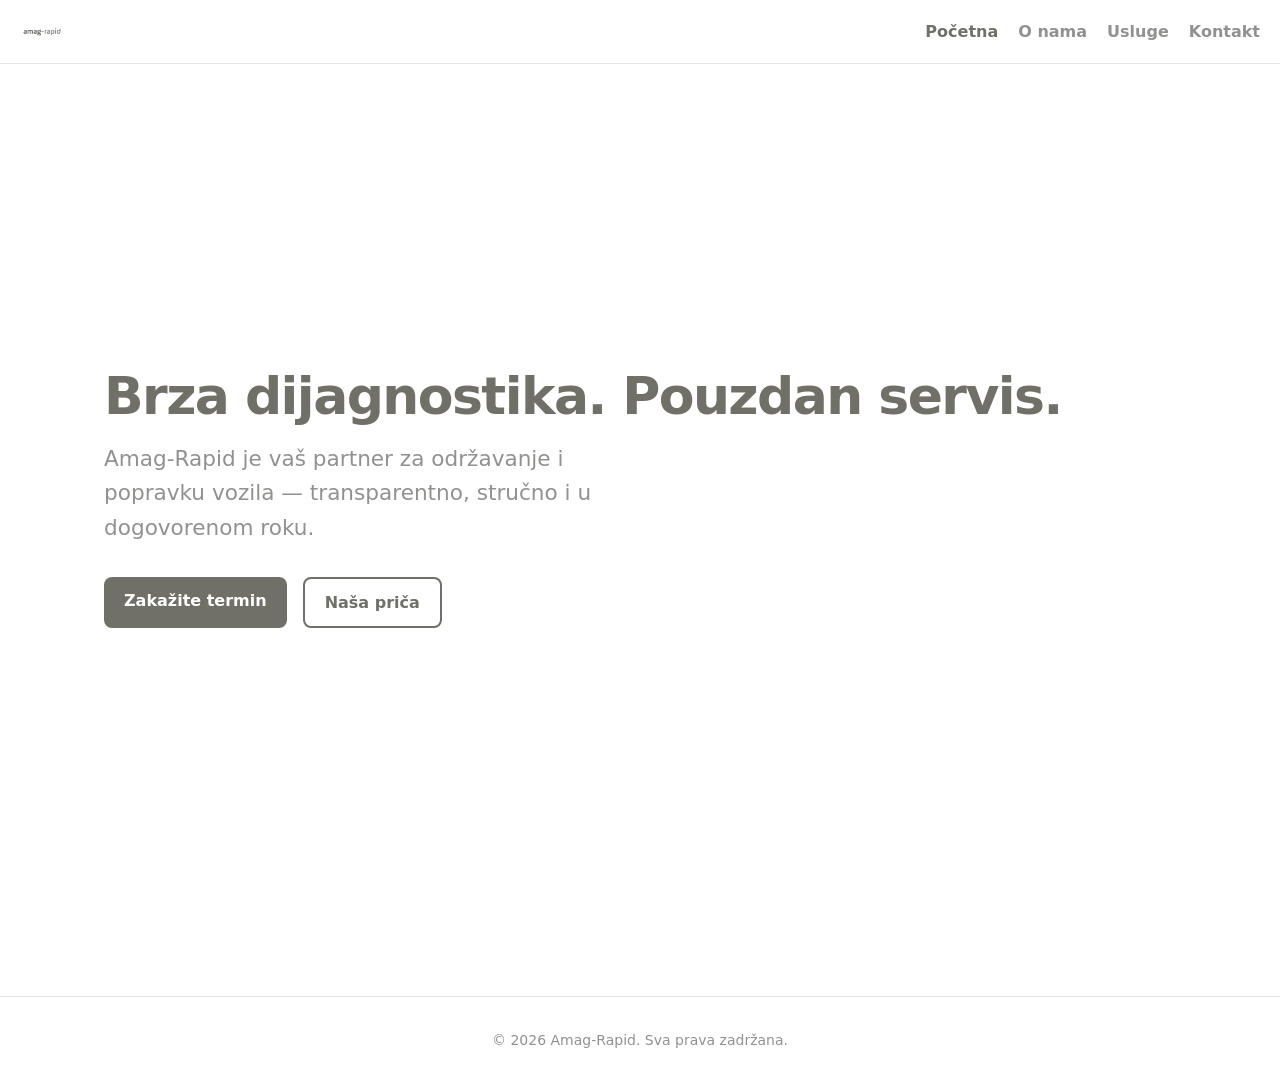
==== index.html @ 41722196 "Brand theme: logo plus #707068 / #91918f / white palette Made-with: Cursor" ====
<!DOCTYPE html>
<html lang="sr-Latn">
  <head>
    <meta charset="utf-8" />
    <meta name="viewport" content="width=device-width, initial-scale=1" />
    <meta
      name="description"
      content="Amag-Rapid — auto servis i brza dijagnostika. Profesionalan servis vozila, redovno održavanje i pouzdana usluga."
    />
    <meta name="theme-color" content="#707068" />
    <title>Amag-Rapid — Auto servis</title>
    <link rel="stylesheet" href="css/main.css" />
  </head>
  <body>
    <header class="site-header">
      <a class="site-logo" href="index.html"
        ><img
          class="site-logo__img"
          src="images/amag_rapid_logo.jpeg"
          alt="Amag-Rapid"
          width="1280"
          height="1280"
          decoding="async"
      /></a>
      <button
        type="button"
        class="nav-toggle"
        aria-expanded="false"
        aria-controls="site-nav"
        aria-label="Otvori meni"
      >
        <span class="nav-toggle-icon" aria-hidden="true"></span>
      </button>
      <nav id="site-nav" class="site-nav" aria-label="Glavna navigacija">
        <ul>
          <li><a href="index.html" aria-current="page">Početna</a></li>
          <li><a href="about.html">O nama</a></li>
          <li><a href="services.html">Usluge</a></li>
          <li><a href="contact.html">Kontakt</a></li>
        </ul>
      </nav>
    </header>

    <main>
      <section class="home-hero">
        <h1>Brza dijagnostika. Pouzdan servis.</h1>
        <p class="tagline">
          Amag-Rapid je vaš partner za održavanje i popravku vozila — transparentno,
          stručno i u dogovorenom roku.
        </p>
        <div class="home-cta">
          <a class="btn" href="contact.html">Zakažite termin</a>
          <a class="btn btn-outline" href="about.html">Naša priča</a>
        </div>
      </section>
    </main>

    <footer class="site-footer">
      <p>&copy; <span id="y"></span> Amag-Rapid. Sva prava zadržana.</p>
    </footer>
    <script src="js/main.js"></script>
  </body>
</html>
---- css/main.css ----
/* Amag-Rapid — main stylesheet */

:root {
  --color-white: #ffffff;
  --color-bg: #ffffff;
  --color-surface: #f7f7f6;
  --color-text: #707068;
  --color-text-muted: #91918f;
  --color-accent: #707068;
  --color-accent-hover: #5a5a52;
  --color-on-accent: #ffffff;
  --font-sans: system-ui, -apple-system, "Segoe UI", Roboto, Ubuntu, sans-serif;
  --header-h: 4rem;
  --max-w: 72rem;
  --radius: 0.5rem;
  --shadow: 0 4px 20px rgba(112, 112, 104, 0.12);
  --border-subtle: rgba(112, 112, 104, 0.18);
}

*,
*::before,
*::after {
  box-sizing: border-box;
}

html {
  scroll-behavior: smooth;
  color-scheme: light;
  scroll-padding-top: var(--header-h);
}

@media (prefers-reduced-motion: reduce) {
  html {
    scroll-behavior: auto;
  }

  html.about-page {
    scroll-snap-type: none;
  }

  *,
  *::before,
  *::after {
    animation-duration: 0.01ms !important;
    animation-iteration-count: 1 !important;
    transition-duration: 0.01ms !important;
  }
}

body {
  display: flex;
  flex-direction: column;
  margin: 0;
  min-height: 100dvh;
  font-family: var(--font-sans);
  font-size: 1rem;
  line-height: 1.6;
  color: var(--color-text);
  background: var(--color-bg);
}

a {
  color: var(--color-accent);
  text-decoration: none;
}

a:hover {
  color: var(--color-accent-hover);
  text-decoration: underline;
}

a:focus-visible {
  outline: 2px solid var(--color-accent);
  outline-offset: 2px;
}

img {
  max-width: 100%;
  height: auto;
}

.site-header {
  position: sticky;
  top: 0;
  z-index: 100;
  display: flex;
  align-items: center;
  justify-content: space-between;
  gap: 1rem;
  min-height: var(--header-h);
  padding: 0.5rem 1.25rem;
  background: rgba(255, 255, 255, 0.94);
  backdrop-filter: blur(10px);
  border-bottom: 1px solid var(--border-subtle);
}

.site-logo {
  display: flex;
  align-items: center;
  line-height: 0;
  text-decoration: none;
  color: inherit;
}

.site-logo:hover {
  text-decoration: none;
  opacity: 0.85;
}

.site-logo:focus-visible {
  outline: 2px solid var(--color-accent);
  outline-offset: 4px;
  border-radius: 0.25rem;
}

.site-logo__img {
  display: block;
  height: 2.75rem;
  width: auto;
  max-width: min(12rem, 42vw);
  object-fit: contain;
  object-position: left center;
}

.nav-toggle {
  display: none;
  align-items: center;
  justify-content: center;
  width: 2.75rem;
  height: 2.75rem;
  padding: 0;
  border: 1px solid var(--border-subtle);
  border-radius: var(--radius);
  background: var(--color-white);
  color: var(--color-text);
  cursor: pointer;
}

.nav-toggle:focus-visible {
  outline: 2px solid var(--color-accent);
  outline-offset: 2px;
}

.nav-toggle-icon {
  display: block;
  width: 1.25rem;
  height: 2px;
  background: currentColor;
  box-shadow: 0 -6px 0 currentColor, 0 6px 0 currentColor;
}

.site-nav ul {
  display: flex;
  flex-wrap: wrap;
  gap: 0.5rem 1.25rem;
  list-style: none;
  margin: 0;
  padding: 0;
}

.site-nav a {
  font-weight: 600;
  color: var(--color-text-muted);
  text-decoration: none;
}

.site-nav a:hover,
.site-nav a[aria-current="page"] {
  color: var(--color-accent);
}

@media (max-width: 640px) {
  .nav-toggle {
    display: flex;
  }

  .site-nav {
    position: absolute;
    top: 100%;
    left: 0;
    right: 0;
    padding: 1rem 1.25rem 1.25rem;
    background: var(--color-white);
    border-bottom: 1px solid var(--border-subtle);
    box-shadow: 0 12px 24px rgba(112, 112, 104, 0.08);
    visibility: hidden;
    opacity: 0;
    transform: translateY(-0.5rem);
    transition: opacity 0.2s ease, visibility 0.2s, transform 0.2s ease;
  }

  .site-nav.is-open {
    visibility: visible;
    opacity: 1;
    transform: translateY(0);
  }

  .site-nav ul {
    flex-direction: column;
    gap: 0.75rem;
  }
}

main {
  flex: 1 0 auto;
  width: 100%;
  max-width: var(--max-w);
  margin: 0 auto;
  padding: 2rem 1.25rem 4rem;
}

.page-hero {
  margin-bottom: 2.5rem;
}

.page-hero h1 {
  margin: 0 0 0.75rem;
  font-size: clamp(1.75rem, 4vw, 2.5rem);
  font-weight: 800;
  letter-spacing: -0.03em;
  line-height: 1.15;
}

.page-hero .lead {
  margin: 0;
  font-size: 1.125rem;
  color: var(--color-text-muted);
  max-width: 42ch;
}

.prose {
  max-width: 65ch;
}

.prose h2 {
  margin-top: 2rem;
  margin-bottom: 0.75rem;
  font-size: 1.35rem;
}

.prose p {
  margin: 0 0 1rem;
  color: var(--color-text-muted);
}

.prose p:last-child {
  margin-bottom: 0;
}

/* ——— Timeline (About) ——— viewport scroll-snap on html.about-page ——— */
html.about-page {
  scroll-snap-type: y mandatory;
}

.timeline-panel {
  position: relative;
  display: flex;
  align-items: center;
  justify-content: center;
  min-height: 100dvh;
  scroll-snap-align: start;
  scroll-snap-stop: always;
  padding: calc(var(--header-h) + 1rem) 1.25rem 2rem;
  background-color: #5a5a52;
  background-size: cover;
  background-position: center;
  overflow: hidden;
}

.timeline-panel::before {
  content: "";
  position: absolute;
  inset: 0;
  /* Tinted overlay (brand gray + white) for readable type */
  background: radial-gradient(
    ellipse 85% 75% at 50% 45%,
    rgba(112, 112, 104, 0.6) 0%,
    rgba(76, 76, 70, 0.78) 65%,
    rgba(58, 58, 54, 0.88) 100%
  );
  pointer-events: none;
}

.timeline-panel__inner {
  position: relative;
  z-index: 1;
  width: 100%;
  max-width: var(--max-w);
  margin: 0 auto;
}

.timeline-year {
  display: block;
  margin-bottom: 0.5rem;
  font-size: clamp(3rem, 12vw, 6rem);
  font-weight: 800;
  line-height: 1;
  letter-spacing: -0.04em;
  color: var(--color-white);
}

/* Scroll-driven fade-in only where supported; base state stays visible (fixes file:// and older browsers). */
@supports (animation-timeline: view()) {
  @media (prefers-reduced-motion: no-preference) {
    .timeline-year {
      opacity: 0;
      transform: translateY(1.5rem);
      animation: timeline-year-in linear both;
      animation-timeline: view();
      animation-range: entry 10% cover 40%;
    }

    .timeline-body {
      opacity: 0;
      transform: translateY(0.75rem);
      animation: timeline-body-in linear both;
      animation-timeline: view();
      animation-range: entry 15% cover 45%;
    }
  }
}

@keyframes timeline-year-in {
  from {
    opacity: 0;
    transform: translateY(1.5rem);
  }
  to {
    opacity: 1;
    transform: translateY(0);
  }
}

@keyframes timeline-body-in {
  from {
    opacity: 0;
    transform: translateY(0.75rem);
  }
  to {
    opacity: 1;
    transform: translateY(0);
  }
}

.timeline-body {
  max-width: 40rem;
  margin: 0;
  font-size: clamp(1rem, 2.5vw, 1.2rem);
  line-height: 1.65;
  color: rgba(255, 255, 255, 0.95);
}

@media (prefers-reduced-motion: reduce) {
  .timeline-year,
  .timeline-body {
    opacity: 1 !important;
    transform: none !important;
    animation: none !important;
  }
}

.about-intro {
  max-width: var(--max-w);
  margin: 0 auto;
  padding: 2rem 1.25rem 3rem;
}

.about-intro h1 {
  margin: 0 0 0.75rem;
  font-size: clamp(1.75rem, 4vw, 2.25rem);
}

.about-intro .lead {
  margin: 0;
  color: var(--color-text-muted);
  font-size: 1.1rem;
}

/* ——— Services ——— */
.service-grid {
  display: grid;
  gap: 1.25rem;
  grid-template-columns: repeat(auto-fill, minmax(16rem, 1fr));
  margin-top: 2rem;
}

.service-card {
  padding: 1.5rem;
  background: var(--color-surface);
  border: 1px solid var(--border-subtle);
  border-radius: var(--radius);
  box-shadow: var(--shadow);
}

.service-card h2 {
  margin: 0 0 0.5rem;
  font-size: 1.15rem;
  color: var(--color-text);
}

.service-card p {
  margin: 0;
  font-size: 0.95rem;
  color: var(--color-text-muted);
}

/* ——— Contact ——— */
.contact-layout {
  display: grid;
  gap: 2rem;
  margin-top: 2rem;
}

@media (min-width: 768px) {
  .contact-layout {
    grid-template-columns: 1fr 1fr;
    align-items: start;
  }
}

.contact-block {
  padding: 1.5rem;
  background: var(--color-surface);
  border: 1px solid var(--border-subtle);
  border-radius: var(--radius);
}

.contact-block h2 {
  margin: 0 0 1rem;
  font-size: 1.15rem;
}

.contact-list {
  list-style: none;
  margin: 0;
  padding: 0;
}

.contact-list li {
  margin-bottom: 0.75rem;
  color: var(--color-text-muted);
}

.contact-list strong {
  color: var(--color-text);
}

.contact-list a {
  font-weight: 600;
}

.contact-block--map .map-embed {
  margin-top: 0.25rem;
}

.map-external-link {
  margin: 0.75rem 0 0;
  font-size: 0.9rem;
}

.map-external-link a {
  font-weight: 600;
}

.btn {
  display: inline-block;
  padding: 0.65rem 1.25rem;
  font: inherit;
  font-weight: 700;
  color: var(--color-on-accent);
  background: var(--color-accent);
  border: none;
  border-radius: var(--radius);
  cursor: pointer;
}

.btn:hover {
  background: var(--color-accent-hover);
  color: var(--color-on-accent);
}

.btn:focus-visible {
  outline: 2px solid var(--color-accent-hover);
  outline-offset: 2px;
}

.map-embed {
  position: relative;
  width: 100%;
  min-height: 14rem;
  margin-top: 0.5rem;
  border: 0;
  border-radius: var(--radius);
  overflow: hidden;
  background: var(--color-bg);
}

.map-embed iframe {
  display: block;
  width: 100%;
  height: min(22rem, 50vh);
  min-height: 16rem;
  border: 0;
}

/* ——— Home / landing ——— */
.home-hero {
  min-height: calc(100dvh - var(--header-h));
  display: flex;
  flex-direction: column;
  justify-content: center;
  align-items: flex-start;
  max-width: var(--max-w);
  margin: 0 auto;
  padding: 2rem 1.25rem 4rem;
}

.home-hero h1 {
  margin: 0 0 1rem;
  font-size: clamp(2rem, 6vw, 3.25rem);
  font-weight: 800;
  letter-spacing: -0.03em;
  line-height: 1.1;
}

.home-hero .tagline {
  margin: 0 0 2rem;
  font-size: clamp(1.1rem, 2.5vw, 1.35rem);
  color: var(--color-text-muted);
  max-width: 36ch;
}

.home-cta {
  display: flex;
  flex-wrap: wrap;
  gap: 0.75rem 1rem;
}

.btn-outline {
  background: transparent;
  color: var(--color-accent);
  border: 2px solid var(--color-accent);
}

.btn-outline:hover {
  background: var(--color-accent);
  color: var(--color-on-accent);
}

.site-footer {
  margin-top: auto;
  padding: 2rem 1.25rem;
  text-align: center;
  font-size: 0.875rem;
  color: var(--color-text-muted);
  border-top: 1px solid var(--border-subtle);
}

.site-footer p {
  margin: 0;
}
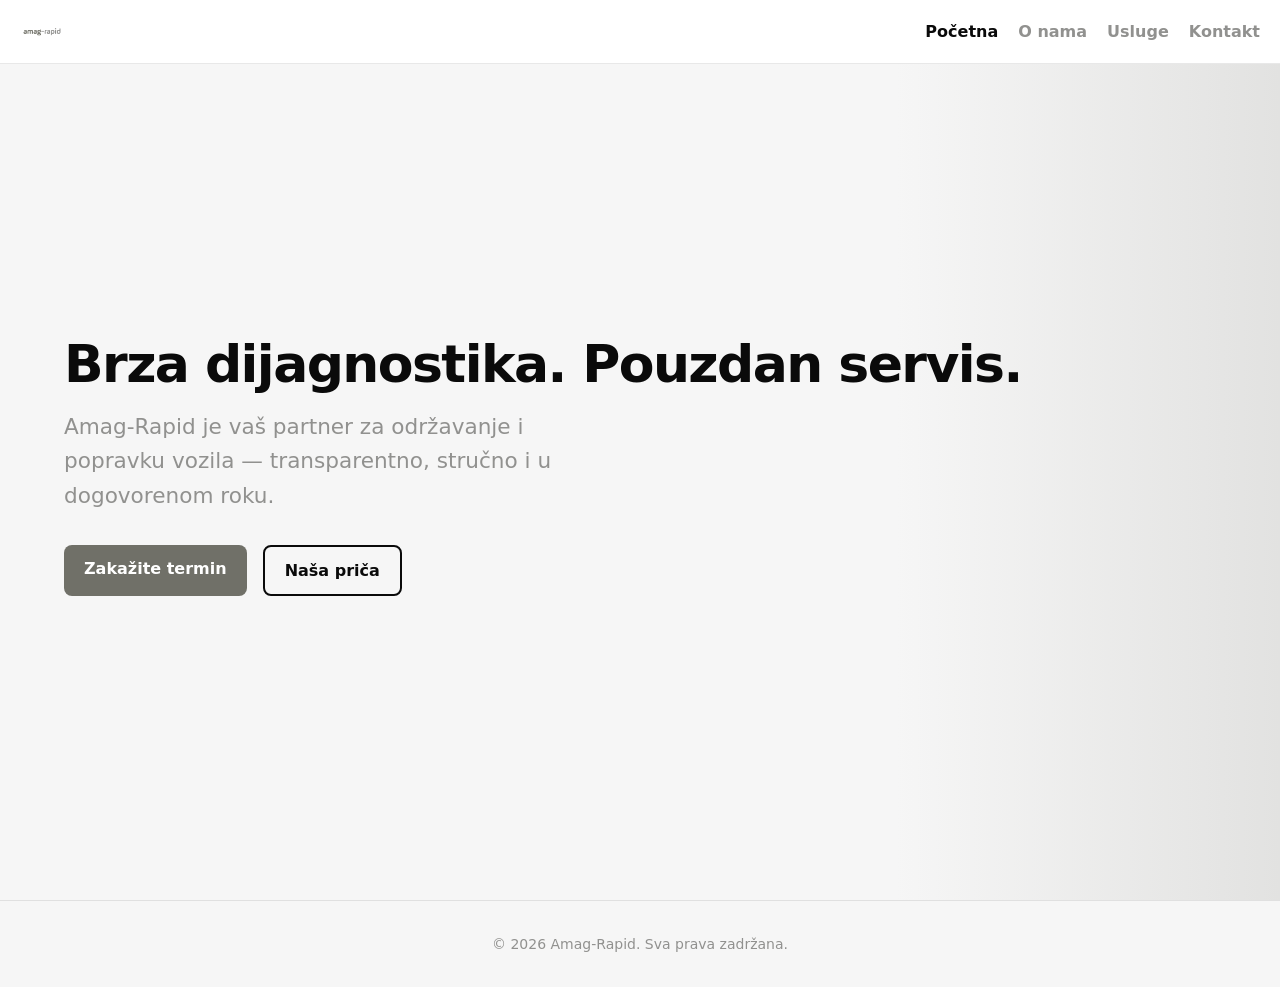
==== commit 57a65a50: "Landing: full-width hero with photo and soft brand gradient Made-with: Cursor" ====
--- a/index.html
+++ b/index.html
@@ -41,16 +41,18 @@
       </nav>
     </header>
 
-    <main>
-      <section class="home-hero">
-        <h1>Brza dijagnostika. Pouzdan servis.</h1>
-        <p class="tagline">
-          Amag-Rapid je vaš partner za održavanje i popravku vozila — transparentno,
-          stručno i u dogovorenom roku.
-        </p>
-        <div class="home-cta">
-          <a class="btn" href="contact.html">Zakažite termin</a>
-          <a class="btn btn-outline" href="about.html">Naša priča</a>
+    <main class="main--landing">
+      <section class="home-hero" aria-label="Amag-Rapid uvod">
+        <div class="home-hero__inner">
+          <h1>Brza dijagnostika. Pouzdan servis.</h1>
+          <p class="tagline">
+            Amag-Rapid je vaš partner za održavanje i popravku vozila — transparentno,
+            stručno i u dogovorenom roku.
+          </p>
+          <div class="home-cta">
+            <a class="btn" href="contact.html">Zakažite termin</a>
+            <a class="btn btn-outline" href="about.html">Naša priča</a>
+          </div>
         </div>
       </section>
     </main>
--- a/css/main.css
+++ b/css/main.css
@@ -1,11 +1,13 @@
 /* Amag-Rapid — main stylesheet */
 
 :root {
+  /* Palette: #707068, #91918f, black — mostly white, neutral (no tinted “dirty” base) */
   --color-white: #ffffff;
-  --color-bg: #ffffff;
-  --color-surface: #f7f7f6;
+  --color-bg: #f6f6f6;
+  --color-surface: #ffffff;
   --color-text: #707068;
   --color-text-muted: #91918f;
+  --color-black: #0a0a0a;
   --color-accent: #707068;
   --color-accent-hover: #5a5a52;
   --color-on-accent: #ffffff;
@@ -13,8 +15,8 @@
   --header-h: 4rem;
   --max-w: 72rem;
   --radius: 0.5rem;
-  --shadow: 0 4px 20px rgba(112, 112, 104, 0.12);
-  --border-subtle: rgba(112, 112, 104, 0.18);
+  --shadow: 0 2px 20px rgba(0, 0, 0, 0.06);
+  --border-subtle: rgba(0, 0, 0, 0.09);
 }
 
 *,
@@ -89,8 +91,8 @@
   gap: 1rem;
   min-height: var(--header-h);
   padding: 0.5rem 1.25rem;
-  background: rgba(255, 255, 255, 0.94);
-  backdrop-filter: blur(10px);
+  background: rgba(255, 255, 255, 0.92);
+  backdrop-filter: blur(12px);
   border-bottom: 1px solid var(--border-subtle);
 }
 
@@ -132,7 +134,7 @@
   border: 1px solid var(--border-subtle);
   border-radius: var(--radius);
   background: var(--color-white);
-  color: var(--color-text);
+  color: var(--color-black);
   cursor: pointer;
 }
 
@@ -164,9 +166,12 @@
   text-decoration: none;
 }
 
-.site-nav a:hover,
+.site-nav a:hover {
+  color: var(--color-text);
+}
+
 .site-nav a[aria-current="page"] {
-  color: var(--color-accent);
+  color: var(--color-black);
 }
 
 @media (max-width: 640px) {
@@ -182,7 +187,7 @@
     padding: 1rem 1.25rem 1.25rem;
     background: var(--color-white);
     border-bottom: 1px solid var(--border-subtle);
-    box-shadow: 0 12px 24px rgba(112, 112, 104, 0.08);
+    box-shadow: 0 12px 32px rgba(0, 0, 0, 0.08);
     visibility: hidden;
     opacity: 0;
     transform: translateY(-0.5rem);
@@ -209,6 +214,12 @@
   padding: 2rem 1.25rem 4rem;
 }
 
+main.main--landing {
+  max-width: none;
+  margin: 0;
+  padding: 0;
+}
+
 .page-hero {
   margin-bottom: 2.5rem;
 }
@@ -219,6 +230,7 @@
   font-weight: 800;
   letter-spacing: -0.03em;
   line-height: 1.15;
+  color: var(--color-black);
 }
 
 .page-hero .lead {
@@ -236,6 +248,7 @@
   margin-top: 2rem;
   margin-bottom: 0.75rem;
   font-size: 1.35rem;
+  color: var(--color-black);
 }
 
 .prose p {
@@ -261,7 +274,7 @@
   scroll-snap-align: start;
   scroll-snap-stop: always;
   padding: calc(var(--header-h) + 1rem) 1.25rem 2rem;
-  background-color: #5a5a52;
+  background-color: #707068;
   background-size: cover;
   background-position: center;
   overflow: hidden;
@@ -271,12 +284,12 @@
   content: "";
   position: absolute;
   inset: 0;
-  /* Tinted overlay (brand gray + white) for readable type */
+  /* Black + brand gray for readable white type on photos */
   background: radial-gradient(
     ellipse 85% 75% at 50% 45%,
-    rgba(112, 112, 104, 0.6) 0%,
-    rgba(76, 76, 70, 0.78) 65%,
-    rgba(58, 58, 54, 0.88) 100%
+    rgba(112, 112, 104, 0.45) 0%,
+    rgba(10, 10, 10, 0.65) 55%,
+    rgba(10, 10, 10, 0.82) 100%
   );
   pointer-events: none;
 }
@@ -368,6 +381,7 @@
 .about-intro h1 {
   margin: 0 0 0.75rem;
   font-size: clamp(1.75rem, 4vw, 2.25rem);
+  color: var(--color-black);
 }
 
 .about-intro .lead {
@@ -395,7 +409,7 @@
 .service-card h2 {
   margin: 0 0 0.5rem;
   font-size: 1.15rem;
-  color: var(--color-text);
+  color: var(--color-black);
 }
 
 .service-card p {
@@ -428,6 +442,7 @@
 .contact-block h2 {
   margin: 0 0 1rem;
   font-size: 1.15rem;
+  color: var(--color-black);
 }
 
 .contact-list {
@@ -442,7 +457,7 @@
 }
 
 .contact-list strong {
-  color: var(--color-text);
+  color: var(--color-black);
 }
 
 .contact-list a {
@@ -505,14 +520,53 @@
 
 /* ——— Home / landing ——— */
 .home-hero {
+  position: relative;
+  isolation: isolate;
   min-height: calc(100dvh - var(--header-h));
   display: flex;
   flex-direction: column;
   justify-content: center;
-  align-items: flex-start;
+  align-items: stretch;
+  margin: 0;
+  padding: 2rem 1.25rem 4rem;
+  background-color: var(--color-bg);
+  background-image: linear-gradient(
+      90deg,
+      var(--color-bg) 0%,
+      rgba(246, 246, 246, 0.97) min(28rem, 55%),
+      rgba(246, 246, 246, 0.45) 70%,
+      rgba(112, 112, 104, 0.15) 100%
+    ),
+    url("https://images.unsplash.com/photo-1489824904134-891ab64532f1?w=1920&q=80");
+  background-size: cover;
+  background-position: 70% center;
+}
+
+@media (max-width: 720px) {
+  .home-hero {
+    background-image: linear-gradient(
+        180deg,
+        var(--color-bg) 0%,
+        rgba(246, 246, 246, 0.96) 35%,
+        rgba(246, 246, 246, 0.55) 55%,
+        rgba(246, 246, 246, 0.12) 85%
+      ),
+      url("https://images.unsplash.com/photo-1489824904134-891ab64532f1?w=1920&q=80");
+    background-position: center 40%;
+    min-height: calc(max(100dvh, 32rem) - var(--header-h));
+  }
+}
+
+.home-hero__inner {
+  position: relative;
+  z-index: 1;
+  width: 100%;
   max-width: var(--max-w);
   margin: 0 auto;
-  padding: 2rem 1.25rem 4rem;
+  display: flex;
+  flex-direction: column;
+  align-items: flex-start;
+  justify-content: center;
 }
 
 .home-hero h1 {
@@ -521,6 +575,7 @@
   font-weight: 800;
   letter-spacing: -0.03em;
   line-height: 1.1;
+  color: var(--color-black);
 }
 
 .home-hero .tagline {
@@ -538,12 +593,12 @@
 
 .btn-outline {
   background: transparent;
-  color: var(--color-accent);
-  border: 2px solid var(--color-accent);
+  color: var(--color-black);
+  border: 2px solid var(--color-black);
 }
 
 .btn-outline:hover {
-  background: var(--color-accent);
+  background: var(--color-black);
   color: var(--color-on-accent);
 }
 
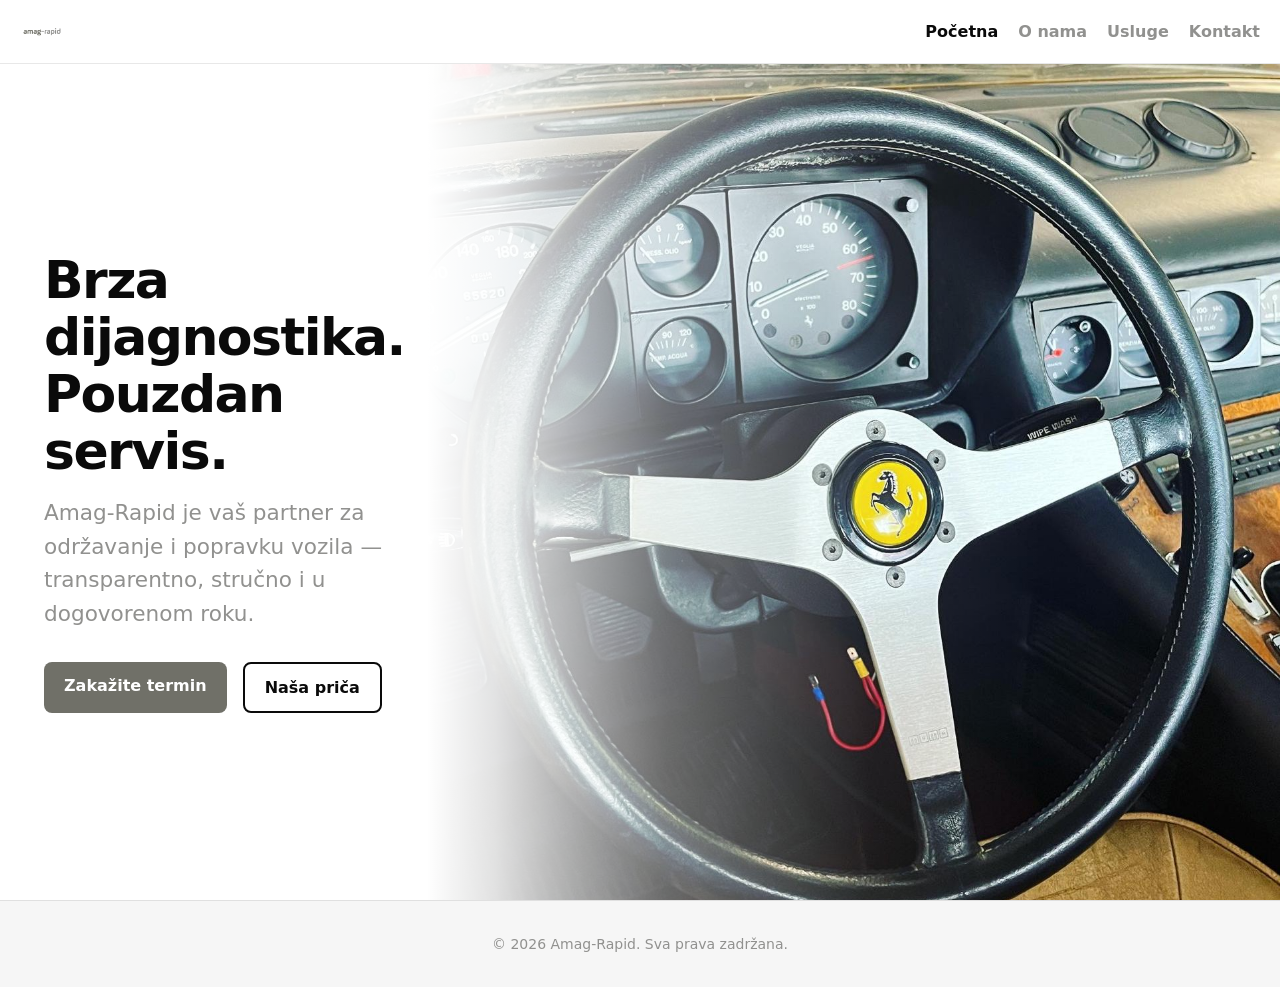
==== commit f62f6985: "Landing: split hero — white left column, image right with fade Made-with: Cursor" ====
--- a/index.html
+++ b/index.html
@@ -43,7 +43,7 @@
 
     <main class="main--landing">
       <section class="home-hero" aria-label="Amag-Rapid uvod">
-        <div class="home-hero__inner">
+        <div class="home-hero__content">
           <h1>Brza dijagnostika. Pouzdan servis.</h1>
           <p class="tagline">
             Amag-Rapid je vaš partner za održavanje i popravku vozila — transparentno,
@@ -54,6 +54,7 @@
             <a class="btn btn-outline" href="about.html">Naša priča</a>
           </div>
         </div>
+        <div class="home-hero__visual" aria-hidden="true"></div>
       </section>
     </main>
 
--- a/css/main.css
+++ b/css/main.css
@@ -518,55 +518,78 @@
   border: 0;
 }
 
-/* ——— Home / landing ——— */
+/* ——— Home / landing ———
+   ~1/3 solid white (copy), ~2/3 photo with fade from white at the join ——— */
 .home-hero {
-  position: relative;
-  isolation: isolate;
+  display: grid;
+  grid-template-columns: minmax(0, 1fr) minmax(0, 2fr);
   min-height: calc(100dvh - var(--header-h));
+  margin: 0;
+  padding: 0;
+  align-items: stretch;
+}
+
+.home-hero__content {
+  background: var(--color-white);
+  padding: 2rem clamp(1.25rem, 4vw, 2.75rem);
   display: flex;
   flex-direction: column;
   justify-content: center;
-  align-items: stretch;
-  margin: 0;
-  padding: 2rem 1.25rem 4rem;
-  background-color: var(--color-bg);
-  background-image: linear-gradient(
-      90deg,
-      var(--color-bg) 0%,
-      rgba(246, 246, 246, 0.97) min(28rem, 55%),
-      rgba(246, 246, 246, 0.45) 70%,
-      rgba(112, 112, 104, 0.15) 100%
-    ),
-    url("https://images.unsplash.com/photo-1489824904134-891ab64532f1?w=1920&q=80");
+  align-items: flex-start;
+  min-width: 0;
+}
+
+.home-hero__visual {
+  position: relative;
+  min-height: 100%;
+  background-color: #cfcfcc;
+  background-image: url("../images/landing_background.jpeg");
   background-size: cover;
-  background-position: 70% center;
-}
-
-@media (max-width: 720px) {
+  background-position: center left;
+}
+
+.home-hero__visual::before {
+  content: "";
+  position: absolute;
+  inset: 0;
+  /* White at the seam → image visible toward the right */
+  background: linear-gradient(
+    90deg,
+    #ffffff 0%,
+    rgba(255, 255, 255, 0.88) 8%,
+    rgba(255, 255, 255, 0.4) 28%,
+    rgba(255, 255, 255, 0.08) 52%,
+    rgba(255, 255, 255, 0) 72%
+  );
+  pointer-events: none;
+}
+
+@media (max-width: 768px) {
   .home-hero {
-    background-image: linear-gradient(
-        180deg,
-        var(--color-bg) 0%,
-        rgba(246, 246, 246, 0.96) 35%,
-        rgba(246, 246, 246, 0.55) 55%,
-        rgba(246, 246, 246, 0.12) 85%
-      ),
-      url("https://images.unsplash.com/photo-1489824904134-891ab64532f1?w=1920&q=80");
-    background-position: center 40%;
-    min-height: calc(max(100dvh, 32rem) - var(--header-h));
-  }
-}
-
-.home-hero__inner {
-  position: relative;
-  z-index: 1;
-  width: 100%;
-  max-width: var(--max-w);
-  margin: 0 auto;
-  display: flex;
-  flex-direction: column;
-  align-items: flex-start;
-  justify-content: center;
+    grid-template-columns: 1fr;
+    min-height: auto;
+  }
+
+  .home-hero__content {
+    padding: 2rem 1.25rem 2.5rem;
+    order: 1;
+  }
+
+  .home-hero__visual {
+    order: 2;
+    min-height: 42vh;
+    background-position: center 35%;
+  }
+
+  .home-hero__visual::before {
+    background: linear-gradient(
+      180deg,
+      #ffffff 0%,
+      rgba(255, 255, 255, 0.75) 18%,
+      rgba(255, 255, 255, 0.12) 45%,
+      rgba(255, 255, 255, 0) 70%
+    );
+  }
 }
 
 .home-hero h1 {
@@ -581,8 +604,10 @@
 .home-hero .tagline {
   margin: 0 0 2rem;
   font-size: clamp(1.1rem, 2.5vw, 1.35rem);
+  font-weight: 500;
   color: var(--color-text-muted);
   max-width: 36ch;
+  line-height: 1.55;
 }
 
 .home-cta {
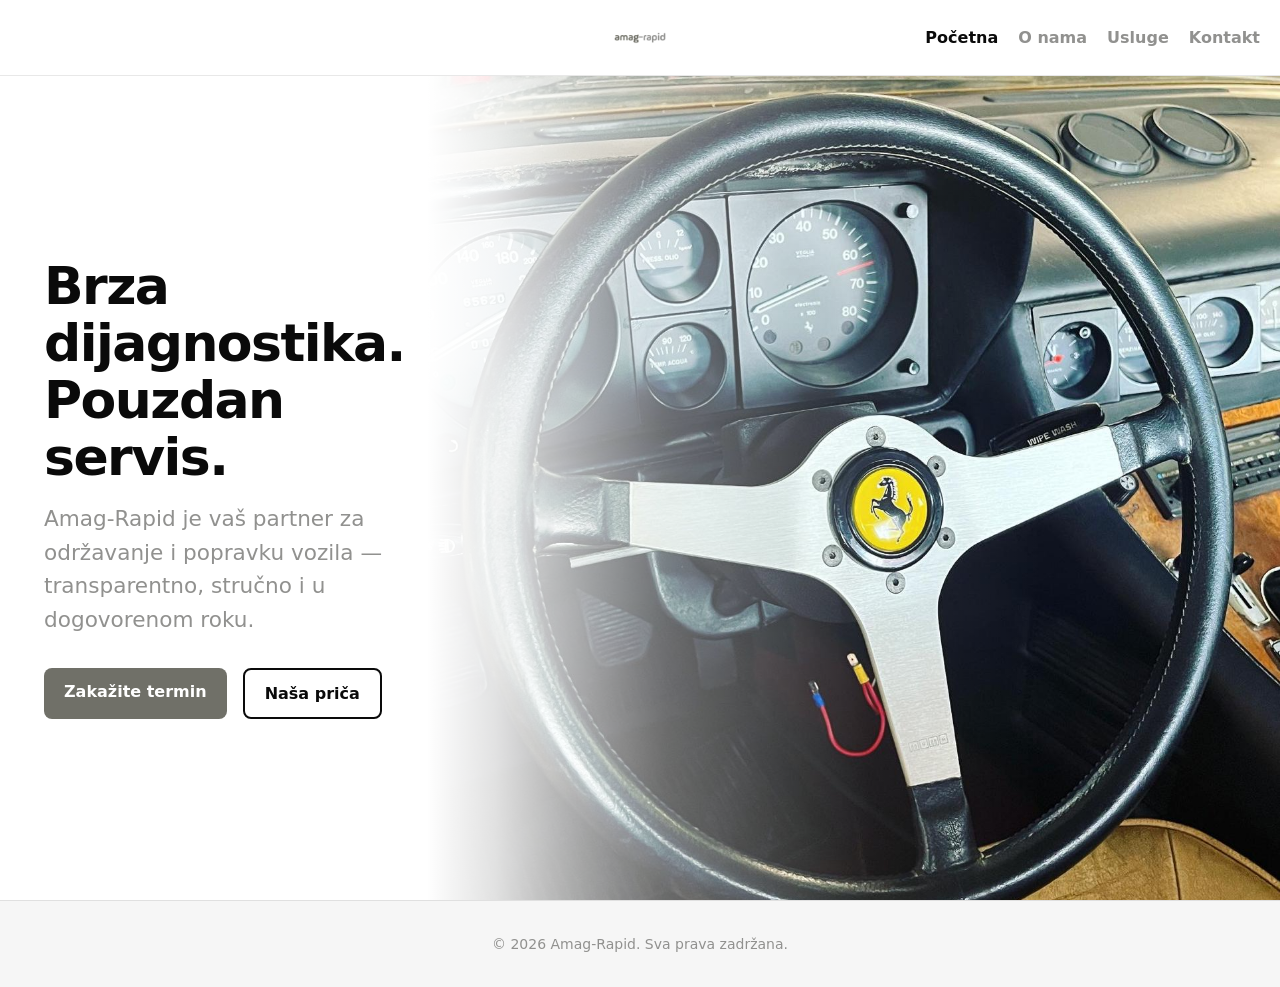
==== commit b8cddbec: "Header: larger centered logo, grid layout with nav on the right Made-with: Cursor" ====
--- a/index.html
+++ b/index.html
@@ -22,23 +22,25 @@
           height="1280"
           decoding="async"
       /></a>
-      <button
-        type="button"
-        class="nav-toggle"
-        aria-expanded="false"
-        aria-controls="site-nav"
-        aria-label="Otvori meni"
-      >
-        <span class="nav-toggle-icon" aria-hidden="true"></span>
-      </button>
-      <nav id="site-nav" class="site-nav" aria-label="Glavna navigacija">
-        <ul>
-          <li><a href="index.html" aria-current="page">Početna</a></li>
-          <li><a href="about.html">O nama</a></li>
-          <li><a href="services.html">Usluge</a></li>
-          <li><a href="contact.html">Kontakt</a></li>
-        </ul>
-      </nav>
+      <div class="site-header__end">
+        <button
+          type="button"
+          class="nav-toggle"
+          aria-expanded="false"
+          aria-controls="site-nav"
+          aria-label="Otvori meni"
+        >
+          <span class="nav-toggle-icon" aria-hidden="true"></span>
+        </button>
+        <nav id="site-nav" class="site-nav" aria-label="Glavna navigacija">
+          <ul>
+            <li><a href="index.html" aria-current="page">Početna</a></li>
+            <li><a href="about.html">O nama</a></li>
+            <li><a href="services.html">Usluge</a></li>
+            <li><a href="contact.html">Kontakt</a></li>
+          </ul>
+        </nav>
+      </div>
     </header>
 
     <main class="main--landing">
--- a/css/main.css
+++ b/css/main.css
@@ -12,7 +12,7 @@
   --color-accent-hover: #5a5a52;
   --color-on-accent: #ffffff;
   --font-sans: system-ui, -apple-system, "Segoe UI", Roboto, Ubuntu, sans-serif;
-  --header-h: 4rem;
+  --header-h: 4.75rem;
   --max-w: 72rem;
   --radius: 0.5rem;
   --shadow: 0 2px 20px rgba(0, 0, 0, 0.06);
@@ -85,18 +85,20 @@
   position: sticky;
   top: 0;
   z-index: 100;
-  display: flex;
+  display: grid;
+  grid-template-columns: 1fr auto 1fr;
   align-items: center;
-  justify-content: space-between;
-  gap: 1rem;
+  gap: 0.75rem 1rem;
   min-height: var(--header-h);
-  padding: 0.5rem 1.25rem;
+  padding: 0.35rem 1.25rem;
   background: rgba(255, 255, 255, 0.92);
   backdrop-filter: blur(12px);
   border-bottom: 1px solid var(--border-subtle);
 }
 
 .site-logo {
+  grid-column: 2;
+  justify-self: center;
   display: flex;
   align-items: center;
   line-height: 0;
@@ -104,6 +106,16 @@
   color: inherit;
 }
 
+.site-header__end {
+  grid-column: 3;
+  justify-self: end;
+  display: flex;
+  align-items: center;
+  justify-content: flex-end;
+  gap: 0.5rem;
+  min-width: 0;
+}
+
 .site-logo:hover {
   text-decoration: none;
   opacity: 0.85;
@@ -117,11 +129,11 @@
 
 .site-logo__img {
   display: block;
-  height: 2.75rem;
+  height: 3.75rem;
   width: auto;
-  max-width: min(12rem, 42vw);
+  max-width: min(15rem, 55vw);
   object-fit: contain;
-  object-position: left center;
+  object-position: center;
 }
 
 .nav-toggle {
@@ -184,6 +196,7 @@
     top: 100%;
     left: 0;
     right: 0;
+    width: 100%;
     padding: 1rem 1.25rem 1.25rem;
     background: var(--color-white);
     border-bottom: 1px solid var(--border-subtle);
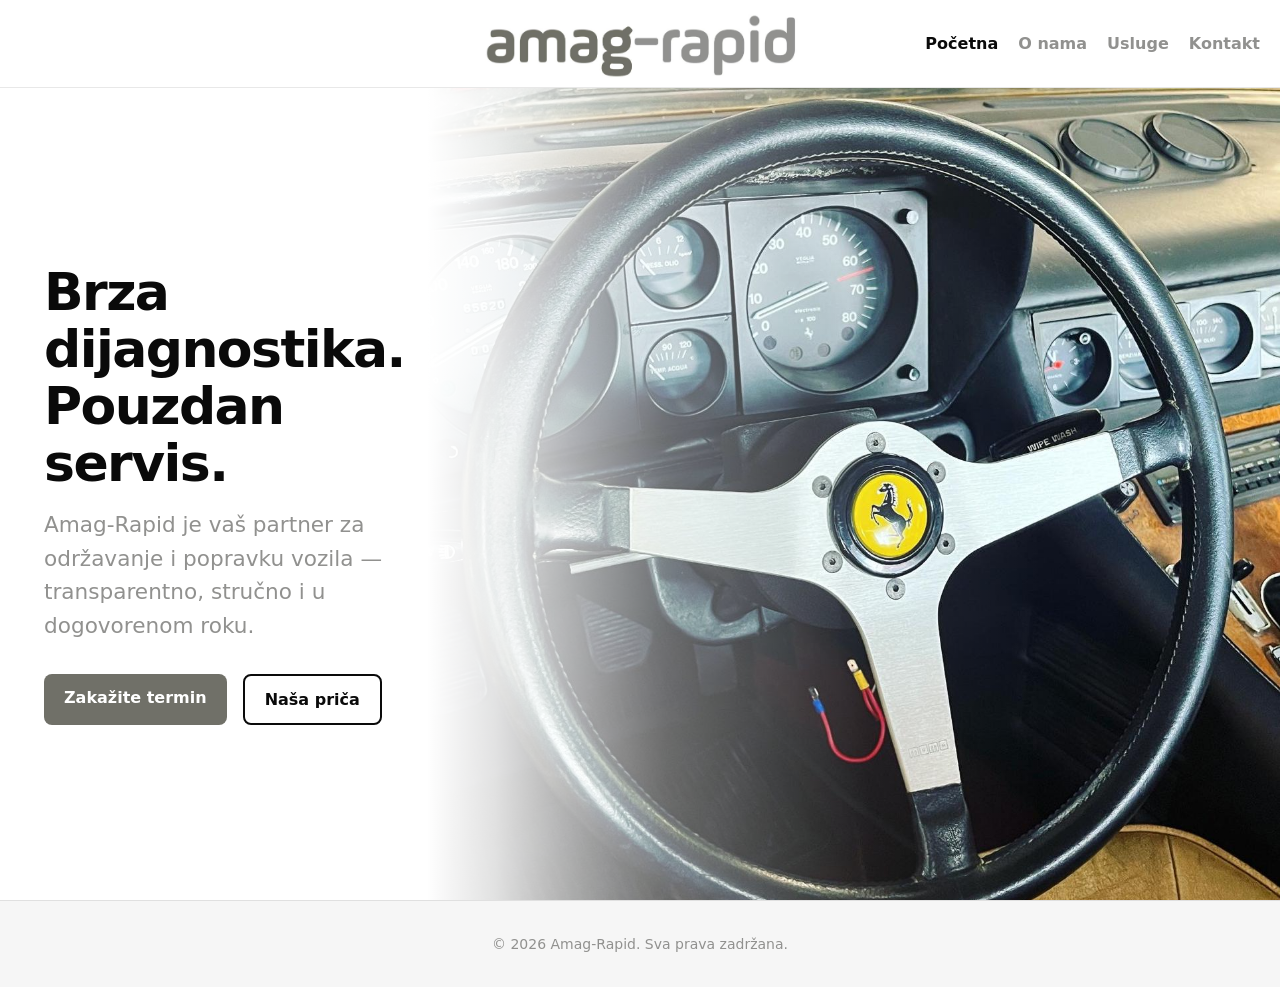
==== commit 48a0e32e: "Navbar: use amag_logo_cut.png, larger logo size Made-with: Cursor" ====
--- a/index.html
+++ b/index.html
@@ -16,10 +16,10 @@
       <a class="site-logo" href="index.html"
         ><img
           class="site-logo__img"
-          src="images/amag_rapid_logo.jpeg"
+          src="images/amag_logo_cut.png"
           alt="Amag-Rapid"
-          width="1280"
-          height="1280"
+          width="867"
+          height="168"
           decoding="async"
       /></a>
       <div class="site-header__end">
--- a/css/main.css
+++ b/css/main.css
@@ -12,7 +12,7 @@
   --color-accent-hover: #5a5a52;
   --color-on-accent: #ffffff;
   --font-sans: system-ui, -apple-system, "Segoe UI", Roboto, Ubuntu, sans-serif;
-  --header-h: 4.75rem;
+  --header-h: 5.5rem;
   --max-w: 72rem;
   --radius: 0.5rem;
   --shadow: 0 2px 20px rgba(0, 0, 0, 0.06);
@@ -129,11 +129,18 @@
 
 .site-logo__img {
   display: block;
-  height: 3.75rem;
+  height: 4.5rem;
   width: auto;
-  max-width: min(15rem, 55vw);
+  max-width: min(22rem, 88vw);
   object-fit: contain;
   object-position: center;
+}
+
+@media (max-width: 420px) {
+  .site-logo__img {
+    height: 3.5rem;
+    max-width: min(17rem, 78vw);
+  }
 }
 
 .nav-toggle {
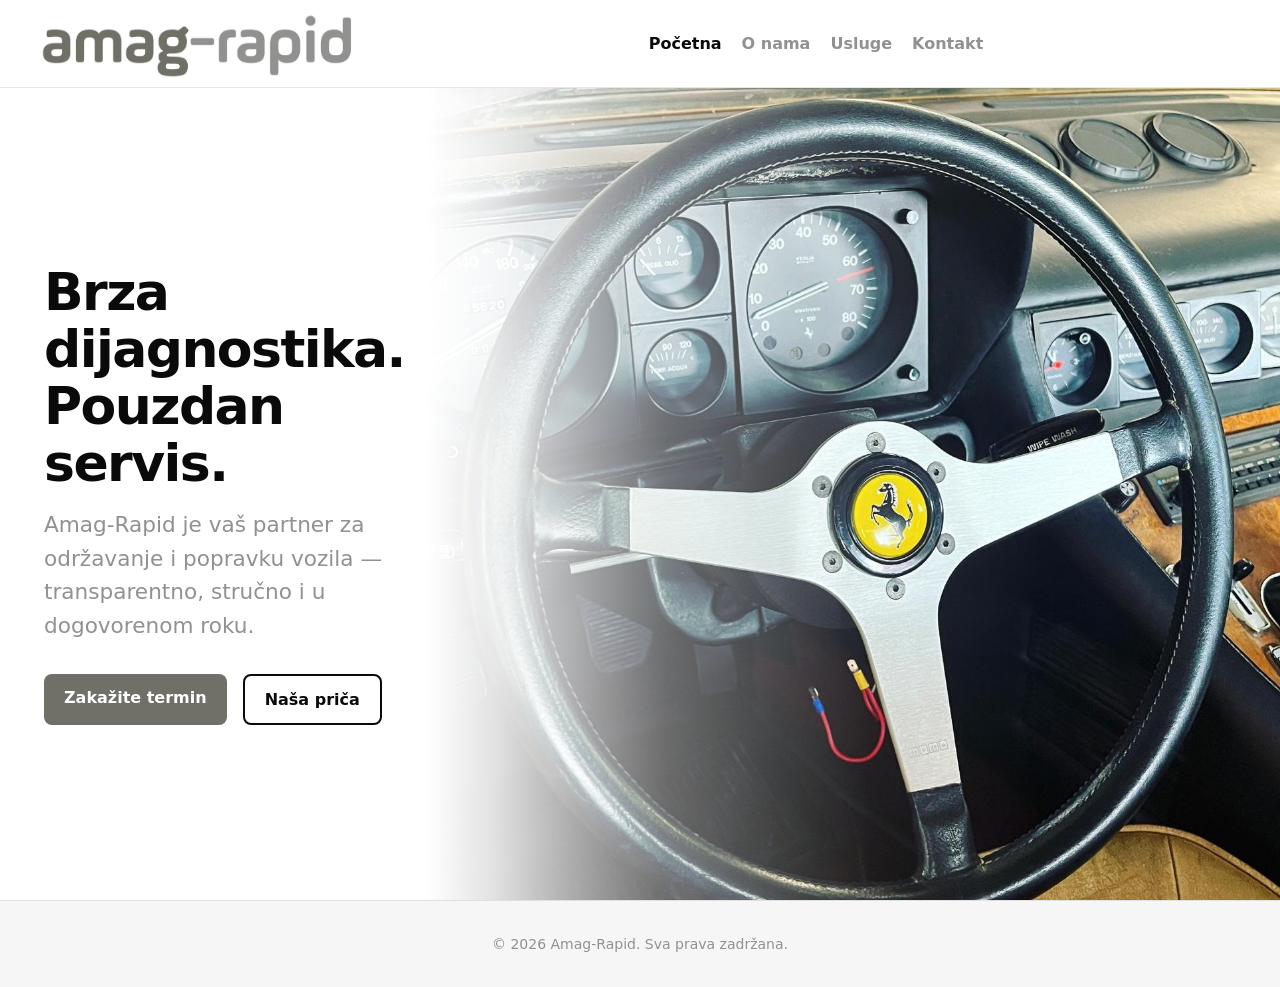
==== commit 0dd6eb35: "Header layout: logo left, nav centered, toggle right Made-with: Cursor" ====
--- a/index.html
+++ b/index.html
@@ -22,25 +22,23 @@
           height="168"
           decoding="async"
       /></a>
-      <div class="site-header__end">
-        <button
-          type="button"
-          class="nav-toggle"
-          aria-expanded="false"
-          aria-controls="site-nav"
-          aria-label="Otvori meni"
-        >
-          <span class="nav-toggle-icon" aria-hidden="true"></span>
-        </button>
-        <nav id="site-nav" class="site-nav" aria-label="Glavna navigacija">
-          <ul>
-            <li><a href="index.html" aria-current="page">Početna</a></li>
-            <li><a href="about.html">O nama</a></li>
-            <li><a href="services.html">Usluge</a></li>
-            <li><a href="contact.html">Kontakt</a></li>
-          </ul>
-        </nav>
-      </div>
+      <nav id="site-nav" class="site-nav" aria-label="Glavna navigacija">
+        <ul>
+          <li><a href="index.html" aria-current="page">Početna</a></li>
+          <li><a href="about.html">O nama</a></li>
+          <li><a href="services.html">Usluge</a></li>
+          <li><a href="contact.html">Kontakt</a></li>
+        </ul>
+      </nav>
+      <button
+        type="button"
+        class="nav-toggle"
+        aria-expanded="false"
+        aria-controls="site-nav"
+        aria-label="Otvori meni"
+      >
+        <span class="nav-toggle-icon" aria-hidden="true"></span>
+      </button>
     </header>
 
     <main class="main--landing">
--- a/css/main.css
+++ b/css/main.css
@@ -86,7 +86,7 @@
   top: 0;
   z-index: 100;
   display: grid;
-  grid-template-columns: 1fr auto 1fr;
+  grid-template-columns: auto 1fr auto;
   align-items: center;
   gap: 0.75rem 1rem;
   min-height: var(--header-h);
@@ -97,7 +97,8 @@
 }
 
 .site-logo {
-  grid-column: 2;
+  justify-self: start;
+  grid-column: 1;
   justify-self: center;
   display: flex;
   align-items: center;
@@ -106,14 +107,11 @@
   color: inherit;
 }
 
-.site-header__end {
-  grid-column: 3;
-  justify-self: end;
-  display: flex;
-  align-items: center;
-  justify-content: flex-end;
-  gap: 0.5rem;
-  min-width: 0;
+
+
+.site-nav {
+  grid-column: 2;
+  justify-self: center;
 }
 
 .site-logo:hover {
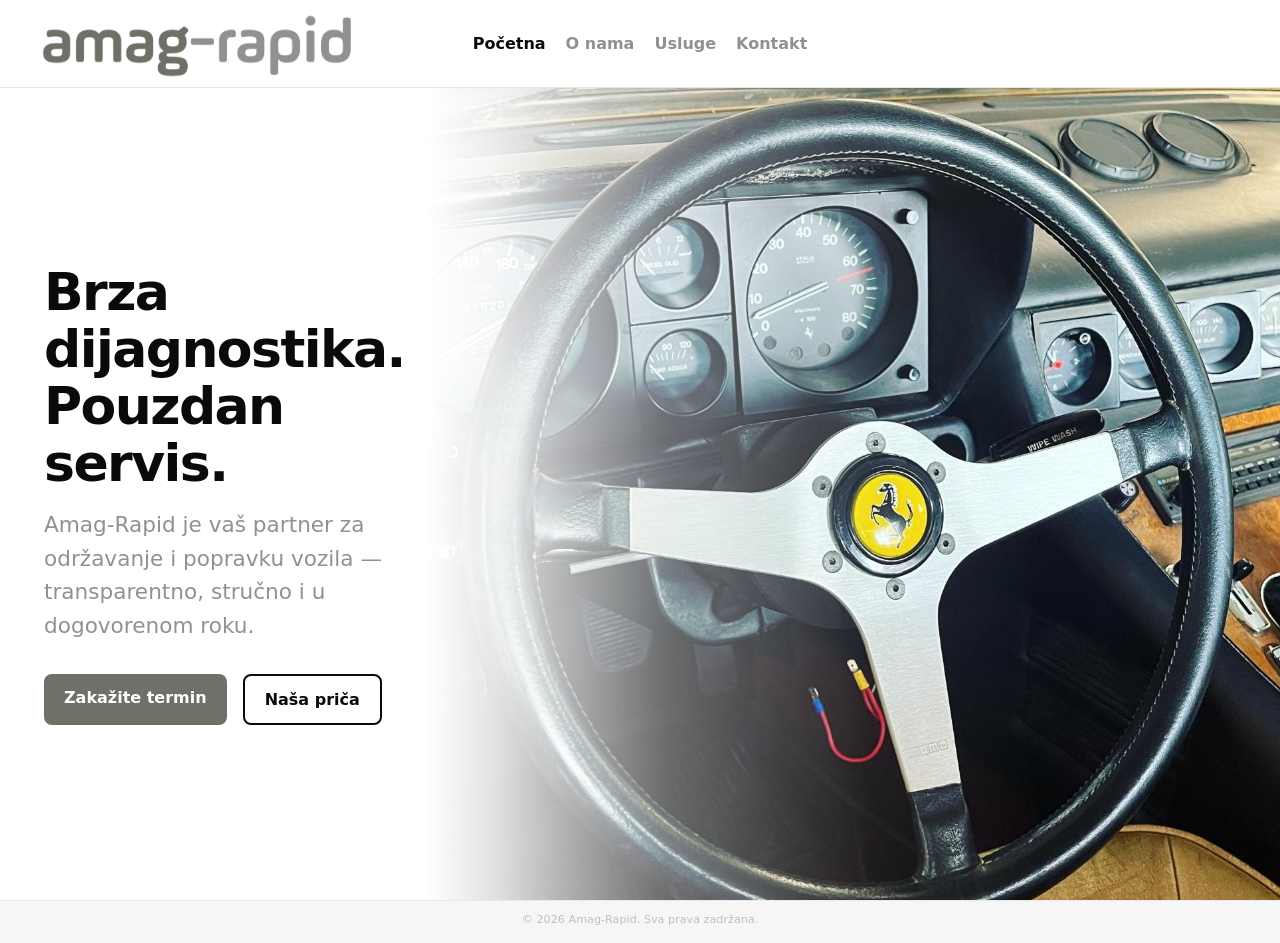
==== commit 21e9b24f: "Timeline: local history photos by year; logo removebg; Kontakt stack + dense UI tuning - about: time" ====
--- a/index.html
+++ b/index.html
@@ -16,7 +16,7 @@
       <a class="site-logo" href="index.html"
         ><img
           class="site-logo__img"
-          src="images/amag_logo_cut.png"
+          src="images/amag_logo_cut-removebg-preview.png"
           alt="Amag-Rapid"
           width="867"
           height="168"
--- a/css/main.css
+++ b/css/main.css
@@ -13,6 +13,7 @@
   --color-on-accent: #ffffff;
   --font-sans: system-ui, -apple-system, "Segoe UI", Roboto, Ubuntu, sans-serif;
   --header-h: 5.5rem;
+  --footer-h: 2.75rem;
   --max-w: 72rem;
   --radius: 0.5rem;
   --shadow: 0 2px 20px rgba(0, 0, 0, 0.06);
@@ -86,7 +87,8 @@
   top: 0;
   z-index: 100;
   display: grid;
-  grid-template-columns: auto 1fr auto;
+  /* Equal side columns so the auto (nav) column sits on the true viewport center */
+  grid-template-columns: 1fr auto 1fr;
   align-items: center;
   gap: 0.75rem 1rem;
   min-height: var(--header-h);
@@ -97,9 +99,8 @@
 }
 
 .site-logo {
+  grid-column: 1;
   justify-self: start;
-  grid-column: 1;
-  justify-self: center;
   display: flex;
   align-items: center;
   line-height: 0;
@@ -142,6 +143,8 @@
 }
 
 .nav-toggle {
+  grid-column: 3;
+  justify-self: end;
   display: none;
   align-items: center;
   justify-content: center;
@@ -192,11 +195,22 @@
 }
 
 @media (max-width: 640px) {
+  .site-header {
+    grid-template-columns: 1fr auto;
+  }
+
+  .site-logo {
+    grid-column: 1;
+  }
+
   .nav-toggle {
+    grid-column: 2;
     display: flex;
   }
 
   .site-nav {
+    grid-column: 1 / -1;
+    justify-self: stretch;
     position: absolute;
     top: 100%;
     left: 0;
@@ -238,6 +252,148 @@
   padding: 0;
 }
 
+main.main--subpage {
+  flex: 1 1 auto;
+  min-height: 0;
+  display: flex;
+  flex-direction: column;
+  max-width: none;
+  margin: 0;
+  padding: 0;
+  width: 100%;
+}
+
+.main__constrain {
+  max-width: var(--max-w);
+  margin: 0 auto;
+  padding: 2rem 1.25rem 4rem;
+  width: 100%;
+}
+
+/* Usluge / Kontakt: one viewport band, content in left white column */
+.home-hero--subpage {
+  flex: 1 1 auto;
+  min-height: 0;
+  height: calc(100dvh - var(--header-h) - var(--footer-h));
+  max-height: calc(100dvh - var(--header-h) - var(--footer-h));
+}
+
+.home-hero__content--dense {
+  justify-content: flex-start;
+  align-items: stretch;
+  gap: 0.1rem;
+  padding: 0.55rem clamp(0.85rem, 2.5vw, 1.35rem) 0.65rem;
+  overflow-y: auto;
+  overscroll-behavior: contain;
+}
+
+.home-hero__content .page-hero--in-split {
+  margin-bottom: 0;
+}
+
+.page-hero--compact .lead {
+  max-width: none;
+}
+
+.home-hero__content--dense .page-hero--compact h1 {
+  font-size: clamp(1.5rem, 3vw, 2.1rem);
+  margin: 0 0 0.04rem;
+}
+
+.home-hero__content--dense .page-hero--compact .lead {
+  font-size: 1.05rem;
+  line-height: 1.34;
+}
+
+.service-grid--split {
+  margin-top: 0.04rem;
+  grid-template-columns: repeat(2, minmax(0, 1fr));
+  gap: 0.16rem 0.22rem;
+  align-content: start;
+}
+
+.home-hero__content--dense .service-card {
+  padding: 0.85rem 1rem;
+  box-shadow:
+    0 1px 3px rgba(0, 0, 0, 0.06),
+    0 6px 20px rgba(0, 0, 0, 0.1);
+}
+
+.home-hero__content--dense .service-card h2 {
+  font-size: 1.02rem;
+  margin: 0 0 0.06rem;
+  line-height: 1.22;
+}
+
+.home-hero__content--dense .service-card p {
+  font-size: 0.92rem;
+  line-height: 1.32;
+}
+
+.home-hero__content--dense .contact-block {
+  padding: 0.9rem 1.05rem;
+}
+
+.home-hero__content--dense .contact-block h2 {
+  font-size: 1.08rem;
+  margin: 0 0 0.12rem;
+}
+
+.contact-list--compact li {
+  margin-bottom: 0.1rem;
+  font-size: 0.92rem;
+  line-height: 1.34;
+}
+
+.contact-list--compact li:last-child {
+  margin-bottom: 0;
+}
+
+.map-embed--compact {
+  min-height: 0;
+  margin-top: 0.04rem;
+}
+
+.map-embed--compact iframe {
+  height: 9.5rem;
+  min-height: 8rem;
+}
+
+.map-external-link--compact {
+  margin: 0.1rem 0 0;
+  font-size: 0.92rem;
+}
+
+@media (max-width: 768px) {
+  .home-hero--subpage {
+    height: auto;
+    max-height: none;
+    min-height: 0;
+    flex: none;
+  }
+
+  main.main--subpage {
+    flex: none;
+    min-height: auto;
+  }
+
+  .home-hero__content--dense {
+    overflow-y: visible;
+  }
+
+  .home-hero--subpage .home-hero__visual {
+    min-height: 32vh;
+  }
+
+  .service-grid--split {
+    grid-template-columns: 1fr;
+  }
+
+  .home-hero__content--dense .service-card p {
+    font-size: 0.96rem;
+  }
+}
+
 .page-hero {
   margin-bottom: 2.5rem;
 }
@@ -447,6 +603,28 @@
   .contact-layout {
     grid-template-columns: 1fr 1fr;
     align-items: start;
+  }
+}
+
+/* Override two-column .contact-layout on Kontakt split hero: single column, full-width cards */
+.contact-layout.contact-layout--split {
+  display: flex;
+  flex-direction: column;
+  align-items: stretch;
+  gap: 0.1rem;
+  margin-top: 0.06rem;
+  width: 100%;
+}
+
+.contact-layout.contact-layout--split > .contact-block {
+  width: 100%;
+  max-width: 100%;
+}
+
+@media (min-width: 769px) {
+  .contact-layout.contact-layout--split .map-embed--compact iframe {
+    height: 14.5rem;
+    min-height: 13rem;
   }
 }
 
@@ -647,13 +825,14 @@
 
 .site-footer {
   margin-top: auto;
-  padding: 2rem 1.25rem;
+  padding: 0.65rem 1rem 0.85rem;
   text-align: center;
-  font-size: 0.875rem;
-  color: var(--color-text-muted);
-  border-top: 1px solid var(--border-subtle);
+  font-size: 0.7rem;
+  color: #b5b5b3;
+  border-top: 1px solid rgba(0, 0, 0, 0.05);
 }
 
 .site-footer p {
   margin: 0;
-}
+  opacity: 0.85;
+}
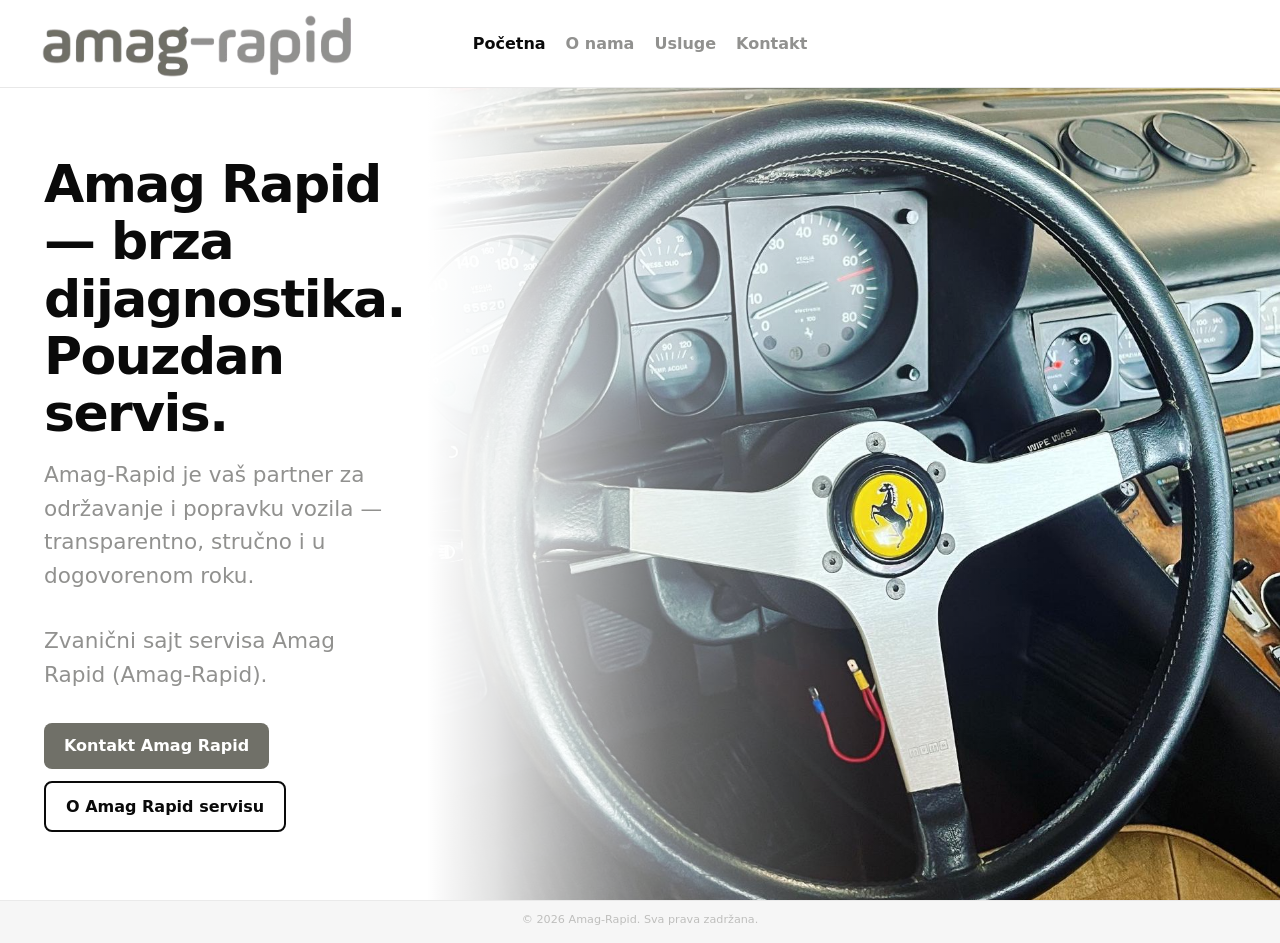
==== commit 36ab590d: "Implement core on-site SEO foundations for branded ranking. Add canonical URLs, robots.txt, and site" ====
--- a/index.html
+++ b/index.html
@@ -5,10 +5,19 @@
     <meta name="viewport" content="width=device-width, initial-scale=1" />
     <meta
       name="description"
-      content="Amag-Rapid — auto servis i brza dijagnostika. Profesionalan servis vozila, redovno održavanje i pouzdana usluga."
+      content="Amag Rapid (Amag-Rapid) — auto servis i brza dijagnostika. Profesionalan servis vozila, redovno održavanje i pouzdana usluga."
     />
     <meta name="theme-color" content="#707068" />
-    <title>Amag-Rapid — Auto servis</title>
+    <title>Amag Rapid (Amag-Rapid) — Auto servis i dijagnostika</title>
+    <link rel="canonical" href="https://amag-rapid.rs/" />
+    <script type="application/ld+json">
+      {
+        "@context": "https://schema.org",
+        "@type": "WebSite",
+        "name": "Amag-Rapid",
+        "url": "https://amag-rapid.rs/"
+      }
+    </script>
     <link rel="stylesheet" href="css/main.css" />
   </head>
   <body>
@@ -17,7 +26,7 @@
         ><img
           class="site-logo__img"
           src="images/amag_logo_cut-removebg-preview.png"
-          alt="Amag-Rapid"
+          alt="Amag Rapid auto servis logo"
           width="867"
           height="168"
           decoding="async"
@@ -44,14 +53,15 @@
     <main class="main--landing">
       <section class="home-hero" aria-label="Amag-Rapid uvod">
         <div class="home-hero__content">
-          <h1>Brza dijagnostika. Pouzdan servis.</h1>
+          <h1>Amag Rapid — brza dijagnostika. Pouzdan servis.</h1>
           <p class="tagline">
             Amag-Rapid je vaš partner za održavanje i popravku vozila — transparentno,
             stručno i u dogovorenom roku.
           </p>
+          <p class="tagline">Zvanični sajt servisa Amag Rapid (Amag-Rapid).</p>
           <div class="home-cta">
-            <a class="btn" href="contact.html">Zakažite termin</a>
-            <a class="btn btn-outline" href="about.html">Naša priča</a>
+            <a class="btn" href="contact.html">Kontakt Amag Rapid</a>
+            <a class="btn btn-outline" href="about.html">O Amag Rapid servisu</a>
           </div>
         </div>
         <div class="home-hero__visual" aria-hidden="true"></div>
--- a/css/main.css
+++ b/css/main.css
@@ -454,6 +454,36 @@
   overflow: hidden;
 }
 
+/* Na užim ekranima (telefon) pomeri kadar ulevo za ove fotke */
+@media (max-width: 768px) {
+  .timeline-panel--bg-left-phone {
+    background-position: left center;
+  }
+}
+
+/* Jedna sekcija, dve diplome kao pozadina (podela ekrana / složeno na mobilnom) */
+.timeline-panel.timeline-panel--diplomas-bg {
+  background-color: #4a4845;
+  background-image:
+    url("../images/history/diplomas_1.jpeg"),
+    url("../images/history/diplomas_2.jpeg");
+  background-size: 50% 100%, 50% 100%;
+  background-position: left center, right center;
+  background-repeat: no-repeat, no-repeat;
+}
+
+@media (max-width: 768px) {
+  .timeline-panel.timeline-panel--diplomas-bg {
+    background-size: 100% 50%, 100% 50%;
+    background-position: center top, center bottom;
+  }
+}
+
+.timeline-year--range {
+  font-size: clamp(2rem, 9vw, 4.5rem);
+  letter-spacing: -0.03em;
+}
+
 .timeline-panel::before {
   content: "";
   position: absolute;
